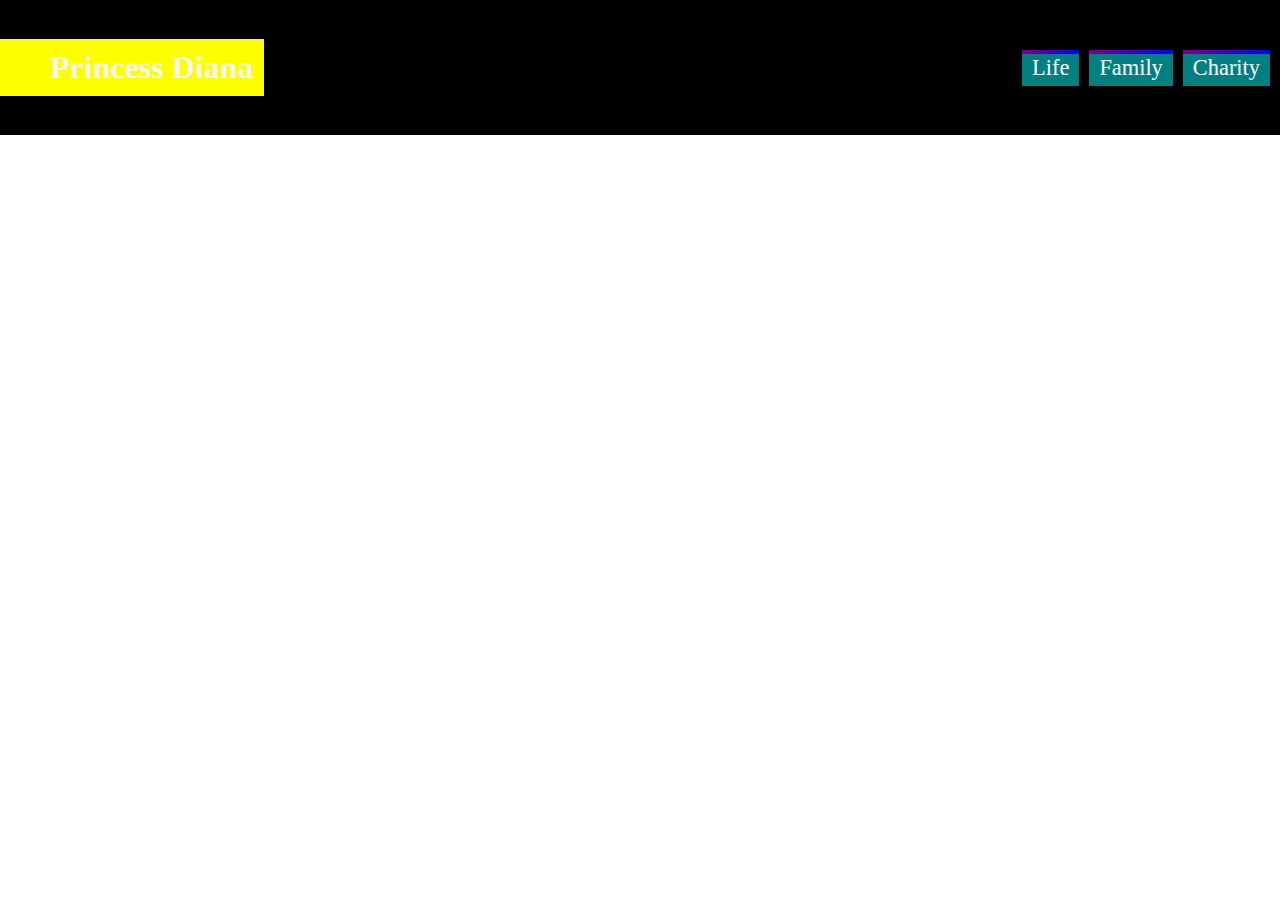
==== myPortfolio/index.html @ f56cd1ee "added header elements and styling" ====
<!DOCTYPE html>
<html lang="en">
<head>
    <meta charset="UTF-8">
    <meta http-equiv="X-UA-Compatible" content="IE=edge">
    <meta name="viewport" content="width=device-width, initial-scale=1.0">
    <title>Document</title>
    <link rel="stylesheet" href="./style.css">
</head>
<body>
    <header>
       <h1>Princess Diana</h1>
       <nav>
           <a href="#">Life</a>
           <a href="#">Family</a>
           <a href="#">Charity</a>
       </nav>
    </header>
    <section class="hero">

    </section>

    <main>

    </main>
</body>
</html>
---- myPortfolio/style.css ----
:root{

}

*{
    margin: 0px;
    padding: 0px;
    box-sizing: border-box;
}

header {
    display: flex;
    justify-content: space-between;
    align-items: center;
    height: 15vh;
    background-color: black;
    color: whitesmoke;
}

header>h1 {
  background-color:yellow;
  padding: 10px 10px 10px 50px;
  margin: 20px 20px 20px 0px;
}

header > nav {
    display: flex;
    flex-direction: row;
    flex-wrap: wrap;
    
}

nav > a {
    color: white;
    background-color: teal;
    text-decoration: none;
    padding: 5px 10px;
    margin-right: 10px;
    background-image: linear-gradient(270deg, blue 0%, purple 100%);
    background-repeat: no-repeat;
    background-size: 100% 0.2em;
    background-position: top;
     transition: all 0.5s ease-in; 
    font-size: 1.4rem;

}

nav a:hover {
    background-size: 100% 100%;
    color: red;
  }
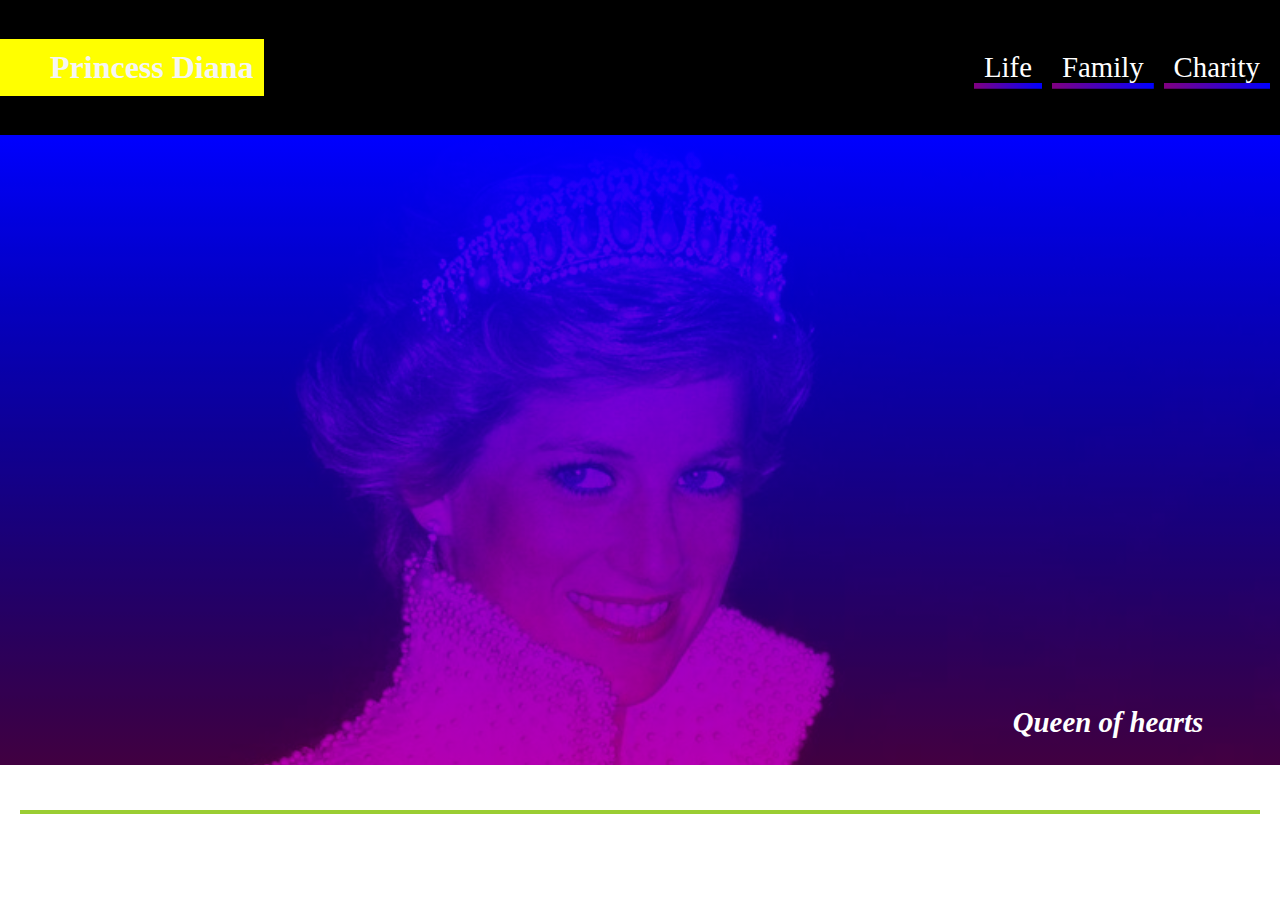
==== commit 45c498f7: "added hero banner" ====
--- a/myPortfolio/index.html
+++ b/myPortfolio/index.html
@@ -16,12 +16,15 @@
            <a href="#">Charity</a>
        </nav>
     </header>
-    <section class="hero">
-
+    <section class="hero-banner">
+        <div>
+            <h2>Queen of hearts</h2>
+          </div>
     </section>
-
     <main>
 
     </main>
+
+    
 </body>
 </html>--- a/myPortfolio/style.css
+++ b/myPortfolio/style.css
@@ -32,16 +32,15 @@
 
 nav > a {
     color: white;
-    background-color: teal;
     text-decoration: none;
     padding: 5px 10px;
     margin-right: 10px;
     background-image: linear-gradient(270deg, blue 0%, purple 100%);
     background-repeat: no-repeat;
     background-size: 100% 0.2em;
-    background-position: top;
+    background-position: bottom;
      transition: all 0.5s ease-in; 
-    font-size: 1.4rem;
+    font-size: 1.8rem;
 
 }
 
@@ -49,4 +48,26 @@
     background-size: 100% 100%;
     color: red;
   }
-  +  
+
+ main {
+     margin: 45px 20px;
+     border: yellowgreen 2px solid;
+ } 
+
+
+ .hero-banner {
+    background-image: url("./images/diana-banner.jpg"), linear-gradient(180deg, blue 0%, purple 100%);
+    background-size: cover;
+    background-position: center;
+    background-blend-mode: soft-light;
+    min-height: 70vh;
+    color: white;
+    padding: 2% 6%;
+    display: flex;
+    justify-content: flex-end;
+    align-items: flex-end;
+    text-align: right;
+    font-size: larger;
+    font-style: italic;
+  }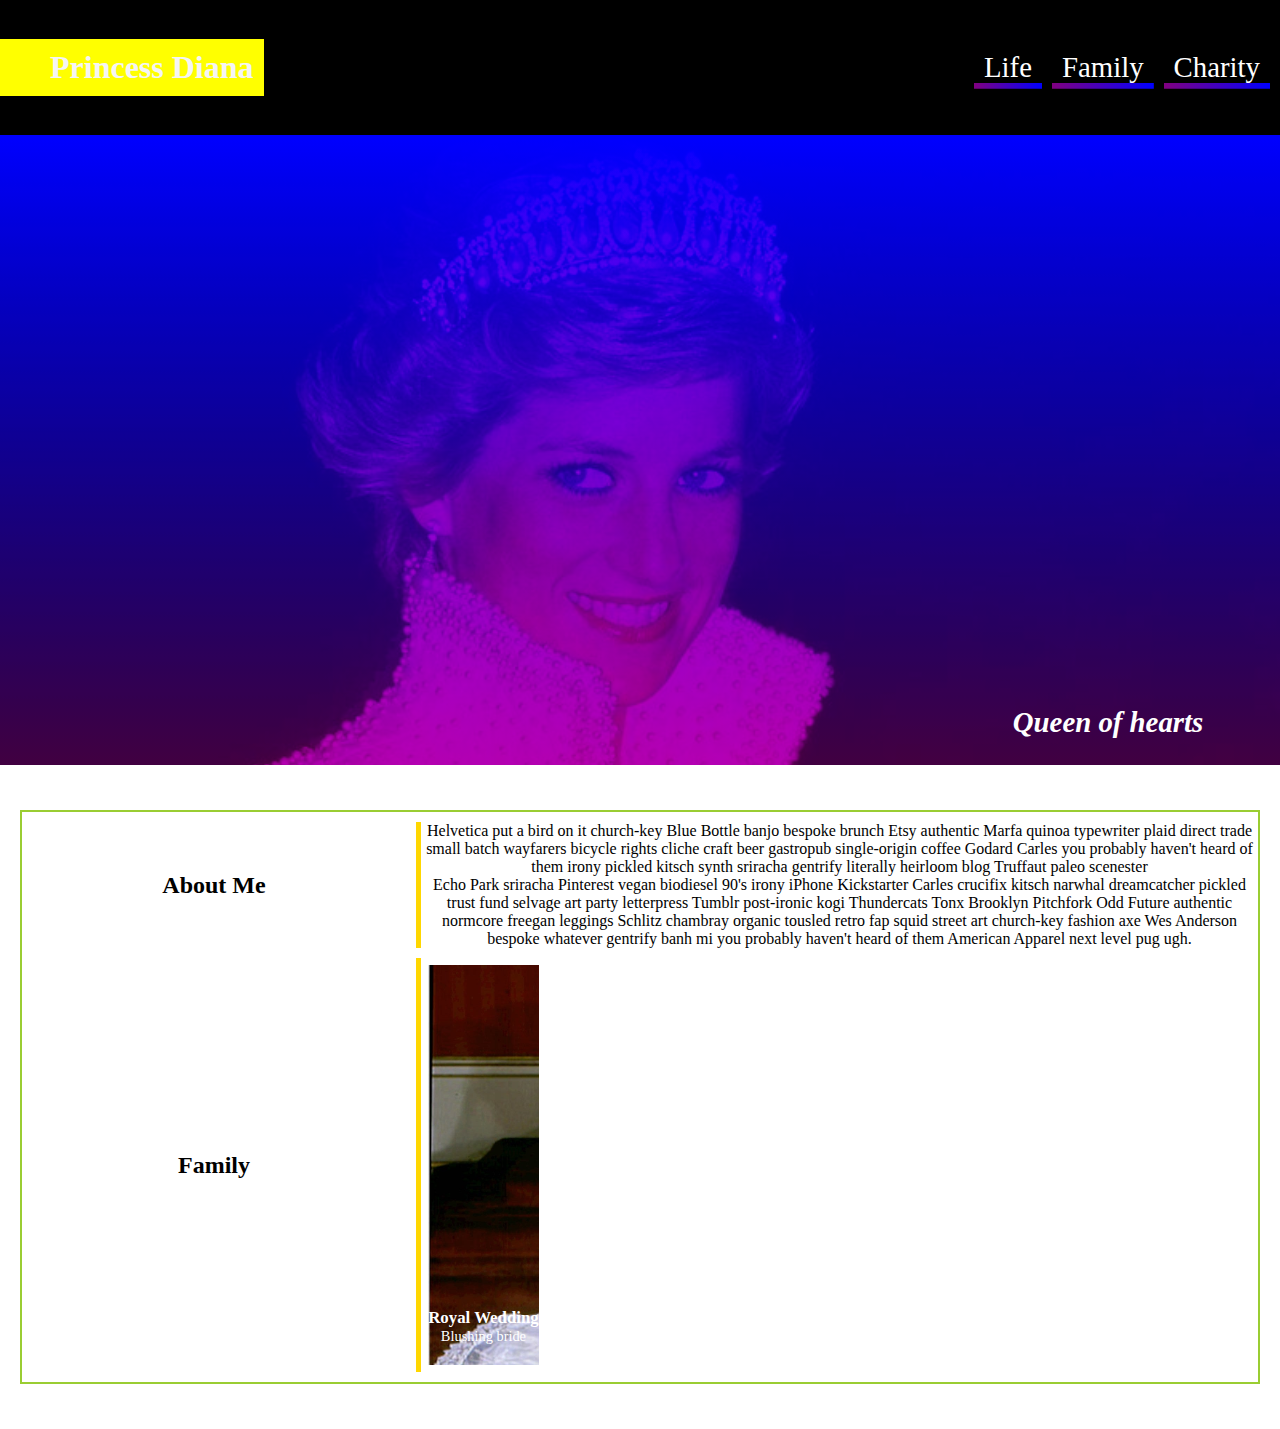
==== commit 4bb0f375: "adding section flex item" ====
--- a/myPortfolio/index.html
+++ b/myPortfolio/index.html
@@ -1,30 +1,65 @@
 <!DOCTYPE html>
 <html lang="en">
-<head>
-    <meta charset="UTF-8">
-    <meta http-equiv="X-UA-Compatible" content="IE=edge">
-    <meta name="viewport" content="width=device-width, initial-scale=1.0">
+  <head>
+    <meta charset="UTF-8" />
+    <meta http-equiv="X-UA-Compatible" content="IE=edge" />
+    <meta name="viewport" content="width=device-width, initial-scale=1.0" />
     <title>Document</title>
-    <link rel="stylesheet" href="./style.css">
-</head>
-<body>
+    <link rel="stylesheet" href="./style.css" />
+  </head>
+
+  <body>
     <header>
-       <h1>Princess Diana</h1>
-       <nav>
-           <a href="#">Life</a>
-           <a href="#">Family</a>
-           <a href="#">Charity</a>
-       </nav>
+      <h1>Princess Diana</h1>
+      <nav>
+        <a href="#life">Life</a>
+        <a href="#family">Family</a>
+        <a href="#charity">Charity</a>
+      </nav>
     </header>
     <section class="hero-banner">
-        <div>
-            <h2>Queen of hearts</h2>
-          </div>
+      <div>
+        <h2>Queen of hearts</h2>
+      </div>
     </section>
     <main>
+      <section class="content" id="life">
+        <h2>About Me</h2>
+        <div>
+          <p>
+            Helvetica put a bird on it church-key Blue Bottle banjo bespoke
+            brunch Etsy authentic Marfa quinoa typewriter plaid direct trade
+            small batch wayfarers bicycle rights cliche craft beer gastropub
+            single-origin coffee Godard Carles you probably haven't heard of
+            them irony pickled kitsch synth sriracha gentrify literally heirloom
+            blog Truffaut paleo scenester
+          </p>
+          <p>
+            Echo Park sriracha Pinterest vegan biodiesel 90's irony iPhone
+            Kickstarter Carles crucifix kitsch narwhal dreamcatcher pickled
+            trust fund selvage art party letterpress Tumblr post-ironic kogi
+            Thundercats Tonx Brooklyn Pitchfork Odd Future authentic normcore
+            freegan leggings Schlitz chambray organic tousled retro fap squid
+            street art church-key fashion axe Wes Anderson bespoke whatever
+            gentrify banh mi you probably haven't heard of them American Apparel
+            next level pug ugh.
+          </p>
+        </div>
+      </section>
+      <section class="content" id="family">
+        <h2>Family</h2>
+        <div class="flex-container">
+            <a href="#" class="flex-item royal-wedding">
+                <div>
+                  <h3>Royal Wedding</h3>
+                  <span>Blushing bride</span>
+                </div>
+              </a>
+      
 
+        </div>
+      </section>
+      <section class="content" id="charity"></section>
     </main>
-
-    
-</body>
-</html>+  </body>
+</html>
--- a/myPortfolio/style.css
+++ b/myPortfolio/style.css
@@ -1,73 +1,119 @@
-:root{
-
+:root {
 }
 
-*{
-    margin: 0px;
-    padding: 0px;
-    box-sizing: border-box;
+* {
+  margin: 0px;
+  padding: 0px;
+  box-sizing: border-box;
 }
 
 header {
-    display: flex;
-    justify-content: space-between;
-    align-items: center;
-    height: 15vh;
-    background-color: black;
-    color: whitesmoke;
+  display: flex;
+  justify-content: space-between;
+  align-items: center;
+  height: 15vh;
+  background-color: black;
+  color: whitesmoke;
 }
 
-header>h1 {
-  background-color:yellow;
+header > h1 {
+  background-color: yellow;
   padding: 10px 10px 10px 50px;
   margin: 20px 20px 20px 0px;
 }
 
 header > nav {
-    display: flex;
-    flex-direction: row;
-    flex-wrap: wrap;
-    
+  display: flex;
+  flex-direction: row;
+  flex-wrap: wrap;
 }
 
 nav > a {
-    color: white;
-    text-decoration: none;
-    padding: 5px 10px;
-    margin-right: 10px;
-    background-image: linear-gradient(270deg, blue 0%, purple 100%);
-    background-repeat: no-repeat;
-    background-size: 100% 0.2em;
-    background-position: bottom;
-     transition: all 0.5s ease-in; 
-    font-size: 1.8rem;
-
+  color: white;
+  text-decoration: none;
+  padding: 5px 10px;
+  margin-right: 10px;
+  background-image: linear-gradient(270deg, blue 0%, purple 100%);
+  background-repeat: no-repeat;
+  background-size: 100% 0.2em;
+  background-position: bottom;
+  transition: all 0.5s ease-in;
+  font-size: 1.8rem;
 }
 
 nav a:hover {
-    background-size: 100% 100%;
-    color: red;
+  background-size: 100% 100%;
+  color: red;
+}
+
+main {
+  margin: 45px 20px;
+  border: yellowgreen 2px solid;
+  display: flex;
+  flex-direction: column;
+}
+
+.hero-banner {
+  background-image: url("./images/diana-banner.jpg"),
+    linear-gradient(180deg, blue 0%, purple 100%);
+  background-size: cover;
+  background-position: center;
+  background-blend-mode: soft-light;
+  min-height: 70vh;
+  color: white;
+  padding: 2% 6%;
+  display: flex;
+  justify-content: flex-end;
+  align-items: flex-end;
+  text-align: right;
+  font-size: larger;
+  font-style: italic;
+}
+
+.content {
+  display: flex;
+  align-items: center;
+  text-align: center;
+  margin-top: 10px;
+}
+
+.content h2 {
+  min-width: 30vw;
+}
+
+.content > div {
+  border-left: 5px solid gold;
+  margin-left: 10px;
+}
+
+.flex-container {
+    display: flex;
+    flex-wrap: wrap;
+    justify-content: center;
   }
-  
 
- main {
-     margin: 45px 20px;
-     border: yellowgreen 2px solid;
- } 
+.flex-item {
+    color: white;
+    min-height: 150px;
+    flex-basis: 100%;
+    display: flex;
+    align-items: flex-end;
+    padding: 0 0 20px 0;
+    margin: 0.5em;
+    text-decoration: none;
+    background-blend-mode: soft-light;
+    background-repeat: none;
+    background-size:cover;
+    transition: all 0.5s;
+    font-size: 0.9rem;
+  }
 
+  .royal-wedding {
+    background-image: url("./images/diana-wedding.jpg");
+  }
 
- .hero-banner {
-    background-image: url("./images/diana-banner.jpg"), linear-gradient(180deg, blue 0%, purple 100%);
-    background-size: cover;
-    background-position: center;
-    background-blend-mode: soft-light;
-    min-height: 70vh;
-    color: white;
-    padding: 2% 6%;
-    display: flex;
-    justify-content: flex-end;
-    align-items: flex-end;
-    text-align: right;
-    font-size: larger;
-    font-style: italic;
-  }+  .flex-item:first-child {
+    min-height: 400px;
+    flex-basis: 100%;
+    flex-grow: 2;
+}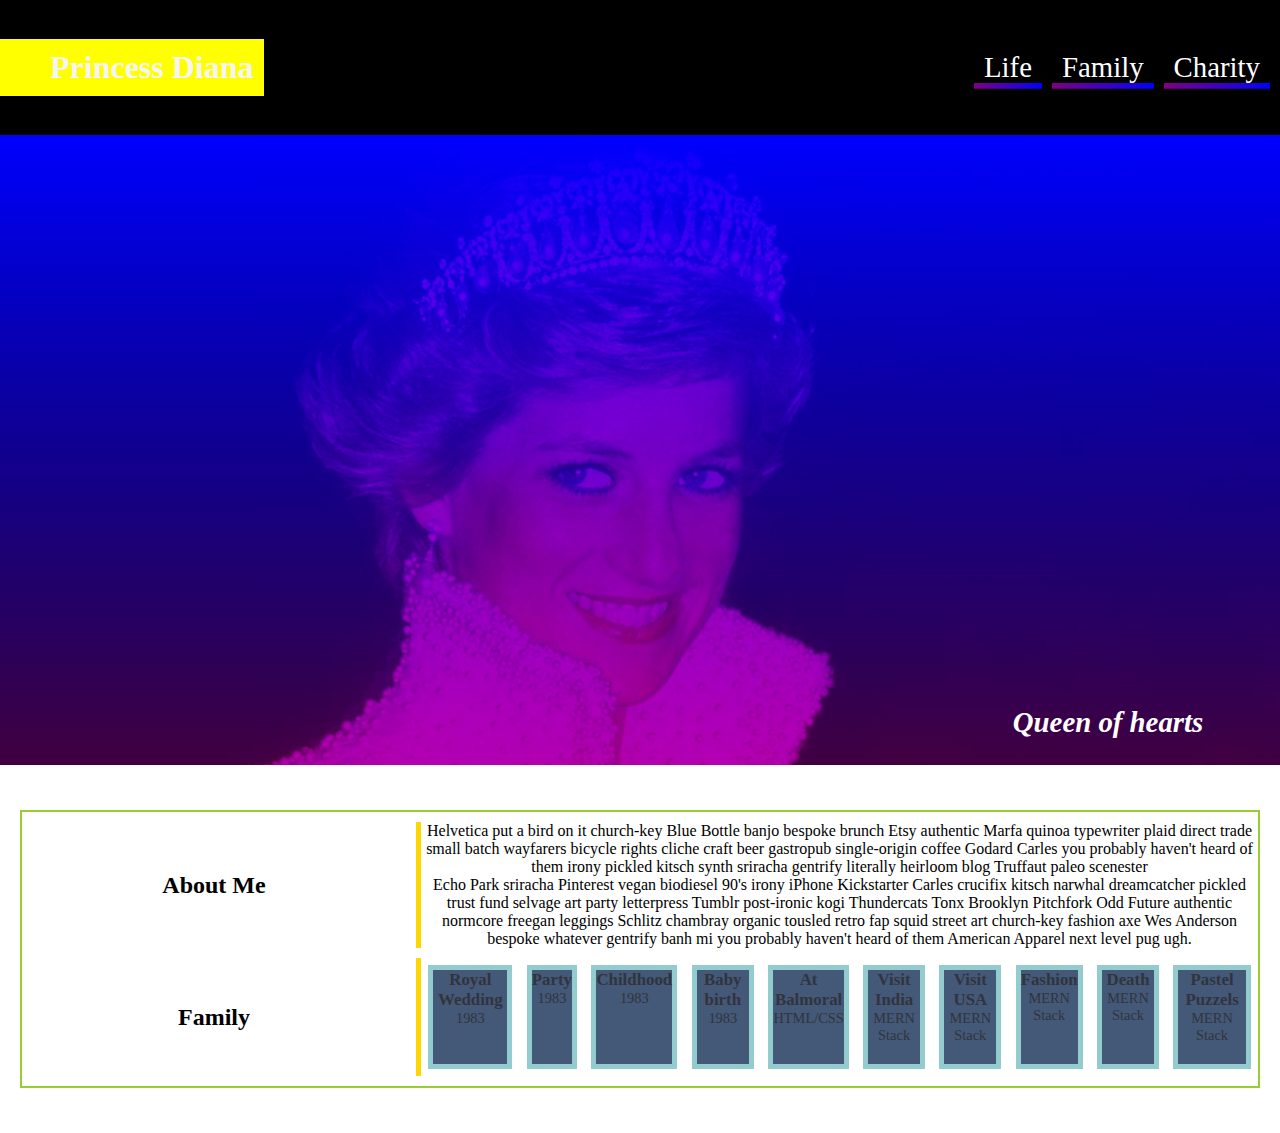
==== commit 879ed63c: "added flex items" ====
--- a/myPortfolio/index.html
+++ b/myPortfolio/index.html
@@ -52,11 +52,64 @@
             <a href="#" class="flex-item royal-wedding">
                 <div>
                   <h3>Royal Wedding</h3>
-                  <span>Blushing bride</span>
+                  <span>1983</span>
                 </div>
               </a>
-      
+              <a href="#" class="flex-item led-wall">
+                <div>
+                  <h3>Party</h3>
+                  <span>1983</span>
+                </div>
+              </a>
+              <a href="#" class="flex-item react-calc">
+                  <div>
+                      <h3>Childhood</h3>
+                    <span>1983</span>
+                  </div>
+              </a>
+              <a href="#" class="flex-item pastel-puzzles">
+                <div>
+                  <h3>Baby birth</h3>
+                  <span>1983</span>
+                </div>
+              </a>
 
+              <a href="#" class="flex-item run-buddy">
+                <div>
+                  <h3>At Balmoral</h3>
+                  <span>HTML/CSS</span>
+                </div>
+              </a>
+              <a href="#" class="flex-item pastel-puzzles">
+                <div>
+                  <h3>Visit India</h3>
+                  <span>MERN Stack</span>
+                </div>
+              </a>
+              <a href="#" class="flex-item pastel-puzzles">
+                <div>
+                  <h3>Visit USA</h3>
+                  <span>MERN Stack</span>
+                </div>
+              </a>
+              <a href="#" class="flex-item pastel-puzzles">
+                <div>
+                  <h3>Fashion</h3>
+                  <span>MERN Stack</span>
+                </div>
+              </a>
+              <a href="#" class="flex-item pastel-puzzles">
+                <div>
+                  <h3>Death</h3>
+                  <span>MERN Stack</span>
+                </div>
+              </a>
+              <a href="#" class="flex-item pastel-puzzles">
+                <div>
+                  <h3>Pastel Puzzels</h3>
+                  <span>MERN Stack</span>
+                </div>
+              </a>
         </div>
       </section>
       <section class="content" id="charity"></section>
--- a/myPortfolio/style.css
+++ b/myPortfolio/style.css
@@ -1,5 +1,10 @@
 :root {
-}
+    --primary: rgba(68, 88, 119, 1);
+    --secondary: rgba(146, 204, 206, 1);
+    --tertiary: rgba(49, 52, 61, 1);
+    --dark: rgba(28, 29, 33, 1);
+    --light: rgba(238, 238, 247, 1);
+  }
 
 * {
   margin: 0px;
@@ -11,6 +16,7 @@
   display: flex;
   justify-content: space-between;
   align-items: center;
+
   height: 15vh;
   background-color: black;
   color: whitesmoke;
@@ -88,32 +94,87 @@
 
 .flex-container {
     display: flex;
-    flex-wrap: wrap;
-    justify-content: center;
+    /* flex-wrap: wrap;
+    justify-content: center; */
   }
 
 .flex-item {
-    color: white;
-    min-height: 150px;
-    flex-basis: 100%;
+    border: 5px solid var(--secondary);
+    background-color: var(--primary);
+    color: var(--tertiary);
+    /* min-height: 150px;
+    max-height: 150px;
+    flex-basis: calc(50% - 1em); */
     display: flex;
-    align-items: flex-end;
+    /* align-items: flex-end; */
     padding: 0 0 20px 0;
     margin: 0.5em;
     text-decoration: none;
     background-blend-mode: soft-light;
-    background-repeat: none;
-    background-size:cover;
+    /* background-size: 150%; */
     transition: all 0.5s;
     font-size: 0.9rem;
   }
 
-  .royal-wedding {
-    background-image: url("./images/diana-wedding.jpg");
-  }
 
+/* 
   .flex-item:first-child {
     min-height: 400px;
     flex-basis: 100%;
     flex-grow: 2;
-}+} */
+
+
+/* @media screen and (max-width: 980px) {
+    header {
+      padding: 0 0 10px 0;
+      justify-content: center;
+      text-align: center;
+    }
+  
+    header h1 {
+      width: 100%;
+      padding: 5px;
+      margin-bottom: 10px;
+      font-size: 10vw;
+    }
+  
+    header nav {
+      justify-content: center;
+    }
+  
+    .page-section > h2,
+    .page-section > div {
+      flex: 0 0 100%;
+    }
+  
+    .page-section > h2 {
+      border-right: none;
+      border-bottom: 4px solid var(--primary);
+      margin-bottom: 20px;
+      padding-bottom: 10px;
+      text-align: left;
+      font-size: 7vw;
+    }
+  } */
+  
+  /* @media screen and (max-width: 768px) {
+    .flex-item,
+    .flex-item:first-child {
+      flex-basis: 100%;
+    }
+  
+    .flex-item:first-child {
+      min-height: 150px;
+    }
+  
+    .hero-banner {
+      justify-content: center;
+      text-align: center;
+    }
+  
+    .contact address {
+      flex-direction: column;
+      align-items: flex-start;
+    }
+  } */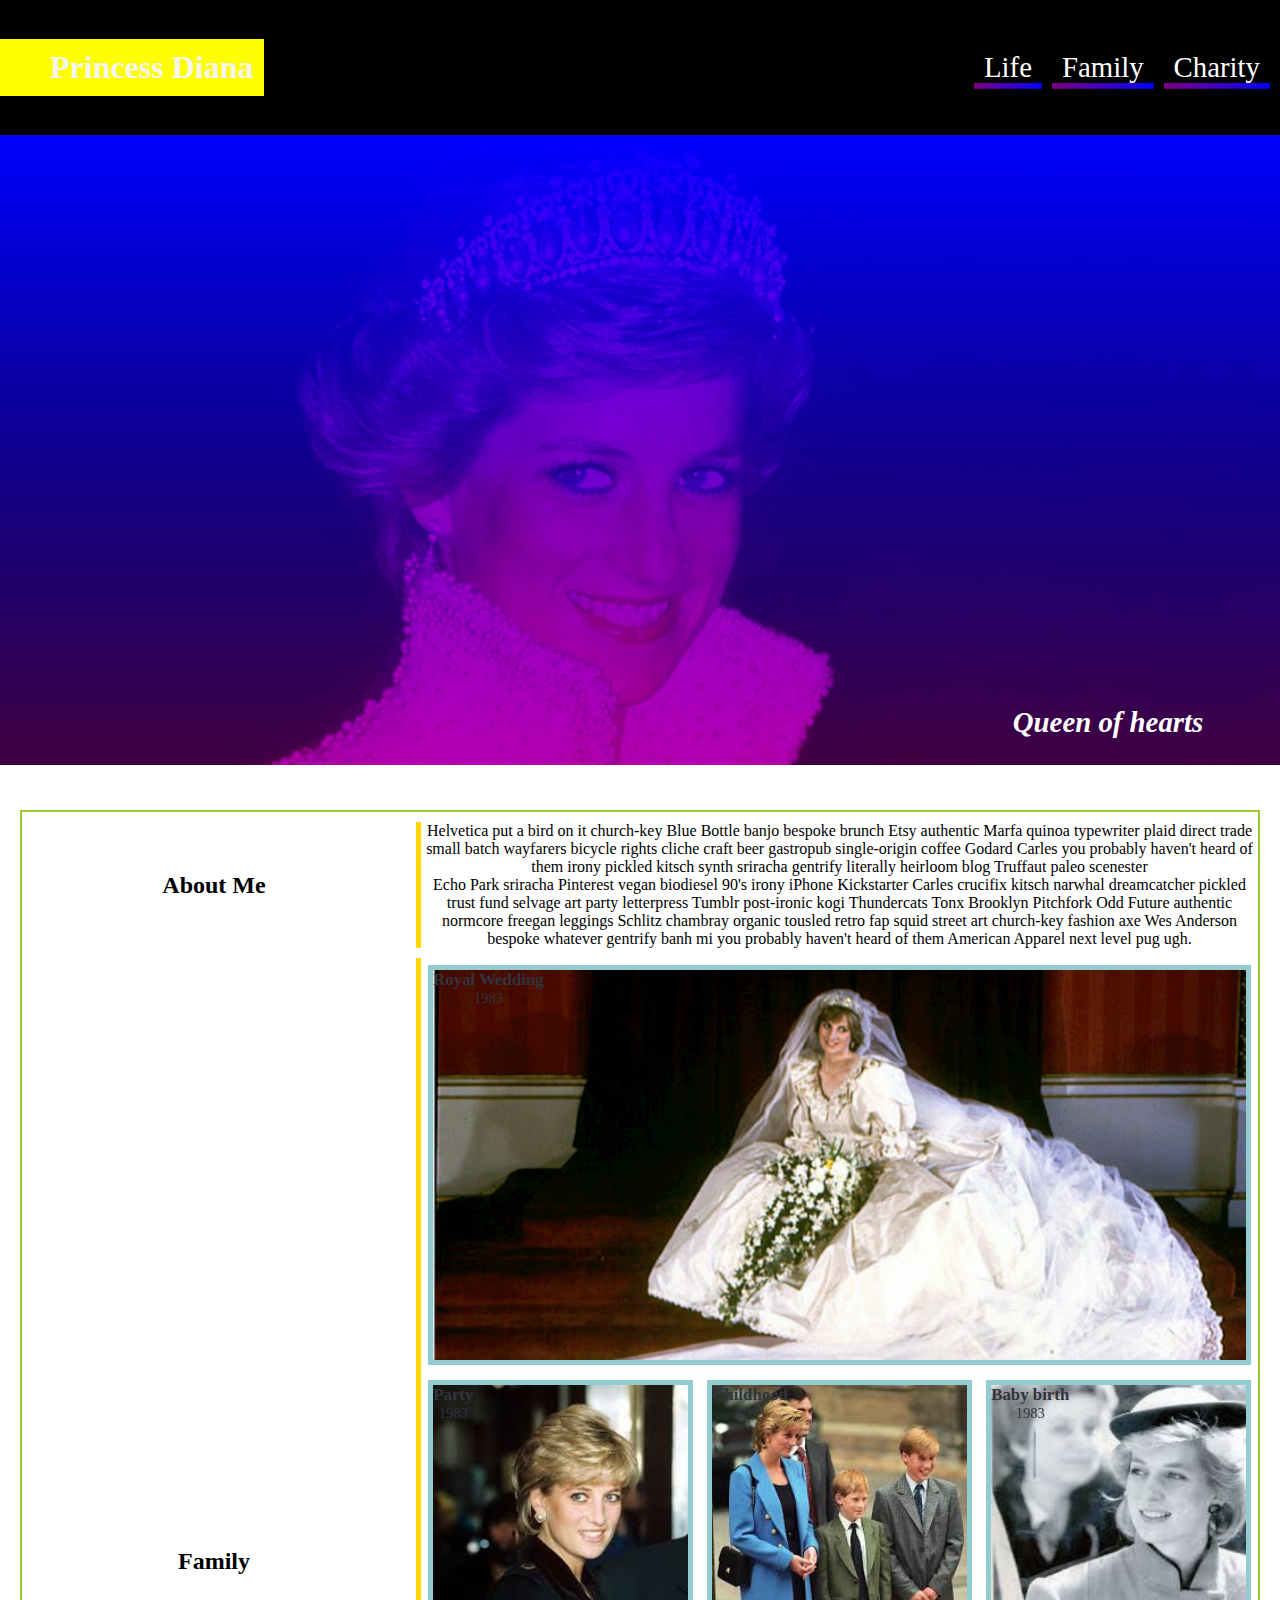
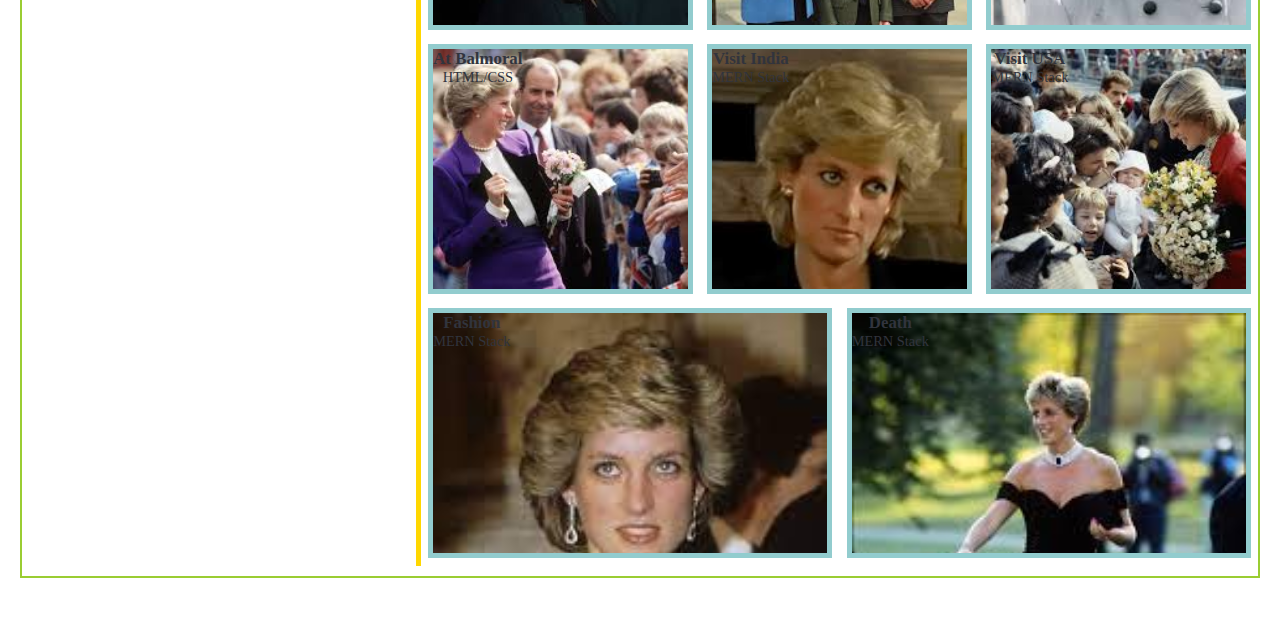
==== commit 96753cae: "added family section" ====
--- a/myPortfolio/index.html
+++ b/myPortfolio/index.html
@@ -49,67 +49,62 @@
       <section class="content" id="family">
         <h2>Family</h2>
         <div class="flex-container">
-            <a href="#" class="flex-item royal-wedding">
-                <div>
-                  <h3>Royal Wedding</h3>
-                  <span>1983</span>
-                </div>
-              </a>
-              <a href="#" class="flex-item led-wall">
-                <div>
-                  <h3>Party</h3>
-                  <span>1983</span>
-                </div>
-              </a>
-              <a href="#" class="flex-item react-calc">
-                  <div>
-                      <h3>Childhood</h3>
-                    <span>1983</span>
-                  </div>
-              </a>
-              <a href="#" class="flex-item pastel-puzzles">
-                <div>
-                  <h3>Baby birth</h3>
-                  <span>1983</span>
-                </div>
-              </a>
+          <a href="#" class="flex-item royal-wedding">
+            <div>
+              <h3>Royal Wedding</h3>
+              <span>1983</span>
+            </div>
+          </a>
+          <a href="#" class="flex-item pic1">
+            <div>
+              <h3>Party</h3>
+              <span>1983</span>
+            </div>
+          </a>
+          <a href="#" class="flex-item pic2">
+            <div>
+              <h3>Childhood</h3>
+              <span>1983</span>
+            </div>
+          </a>
+          <a href="#" class="flex-item pic3">
+            <div>
+              <h3>Baby birth</h3>
+              <span>1983</span>
+            </div>
+          </a>
 
-              <a href="#" class="flex-item run-buddy">
-                <div>
-                  <h3>At Balmoral</h3>
-                  <span>HTML/CSS</span>
-                </div>
-              </a>
-              <a href="#" class="flex-item pastel-puzzles">
-                <div>
-                  <h3>Visit India</h3>
-                  <span>MERN Stack</span>
-                </div>
-              </a>
-              <a href="#" class="flex-item pastel-puzzles">
-                <div>
-                  <h3>Visit USA</h3>
-                  <span>MERN Stack</span>
-                </div>
-              </a>
-              <a href="#" class="flex-item pastel-puzzles">
-                <div>
-                  <h3>Fashion</h3>
-                  <span>MERN Stack</span>
-                </div>
-              </a>
-              <a href="#" class="flex-item pastel-puzzles">
-                <div>
-                  <h3>Death</h3>
-                  <span>MERN Stack</span>
-                </div>
-              </a>
-              <a href="#" class="flex-item pastel-puzzles">
-                <div>
-                  <h3>Pastel Puzzels</h3>
-                  <span>MERN Stack</span>
-                </div>
-              </a>
+          <a href="#" class="flex-item pic4">
+            <div>
+              <h3>At Balmoral</h3>
+              <span>HTML/CSS</span>
+            </div>
+          </a>
+          <a href="#" class="flex-item pic5">
+            <div>
+              <h3>Visit India</h3>
+              <span>MERN Stack</span>
+            </div>
+          </a>
+          <a href="#" class="flex-item pic6">
+            <div>
+              <h3>Visit USA</h3>
+              <span>MERN Stack</span>
+            </div>
+          </a>
+          <a href="#" class="flex-item pic7">
+            <div>
+              <h3>Fashion</h3>
+              <span>MERN Stack</span>
+            </div>
+          </a>
+          <a href="#" class="flex-item pic8">
+            <div>
+              <h3>Death</h3>
+              <span>MERN Stack</span>
+            </div>
+          </a>
+         
         </div>
       </section>
       <section class="content" id="charity"></section>
--- a/myPortfolio/style.css
+++ b/myPortfolio/style.css
@@ -94,16 +94,18 @@
 
 .flex-container {
     display: flex;
-    /* flex-wrap: wrap;
-    justify-content: center; */
+    flex-direction: row;
+    flex-wrap: wrap;
+    justify-content: center; 
   }
 
 .flex-item {
     border: 5px solid var(--secondary);
-    background-color: var(--primary);
+    flex-basis: 25%;
+    flex-grow: 1;
     color: var(--tertiary);
-    /* min-height: 150px;
-    max-height: 150px;
+    min-height: 250px;
+    /*max-height: 150px;
     flex-basis: calc(50% - 1em); */
     display: flex;
     /* align-items: flex-end; */
@@ -114,67 +116,57 @@
     /* background-size: 150%; */
     transition: all 0.5s;
     font-size: 0.9rem;
+   
   }
 
+  .royal-wedding {
+    background-image: url("./images/diana-wedding.jpg");
+    background-size: cover;
+  }
 
-/* 
+  .pic1{
+    background-image: url("./images/diana\ 2.jpg");
+    background-size: cover;
+  }
+
+  .pic2{
+    background-image: url("./images/diana\ 3.jpg");
+    background-size: cover;
+  }
+
+  .pic3{
+    background-image: url("./images/diana\ 4.jpg");
+    background-size: cover;
+  }
+
+  .pic4{
+    background-image: url("./images/diana\ 5.jpg");
+    background-size: cover;
+  }
+
+  .pic5{
+    background-image: url("./images/diana\ 6.jpg");
+    background-size: cover;
+  }
+
+  .pic6{
+    background-image: url("./images/diana\ 7.jpg");
+    background-size: cover;
+  }
+
+  .pic7{
+    background-image: url("./images/diana\ 10.jpg");
+    background-size: cover;
+  }
+
+  .pic8{
+    background-image: url("./images/diana\ 9.jpg");
+    background-size: cover;
+  }
+
+  
+
   .flex-item:first-child {
     min-height: 400px;
     flex-basis: 100%;
-    flex-grow: 2;
-} */
-
-
-/* @media screen and (max-width: 980px) {
-    header {
-      padding: 0 0 10px 0;
-      justify-content: center;
-      text-align: center;
-    }
-  
-    header h1 {
-      width: 100%;
-      padding: 5px;
-      margin-bottom: 10px;
-      font-size: 10vw;
-    }
-  
-    header nav {
-      justify-content: center;
-    }
-  
-    .page-section > h2,
-    .page-section > div {
-      flex: 0 0 100%;
-    }
-  
-    .page-section > h2 {
-      border-right: none;
-      border-bottom: 4px solid var(--primary);
-      margin-bottom: 20px;
-      padding-bottom: 10px;
-      text-align: left;
-      font-size: 7vw;
-    }
-  } */
-  
-  /* @media screen and (max-width: 768px) {
-    .flex-item,
-    .flex-item:first-child {
-      flex-basis: 100%;
-    }
-  
-    .flex-item:first-child {
-      min-height: 150px;
-    }
-  
-    .hero-banner {
-      justify-content: center;
-      text-align: center;
-    }
-  
-    .contact address {
-      flex-direction: column;
-      align-items: flex-start;
-    }
-  } */+}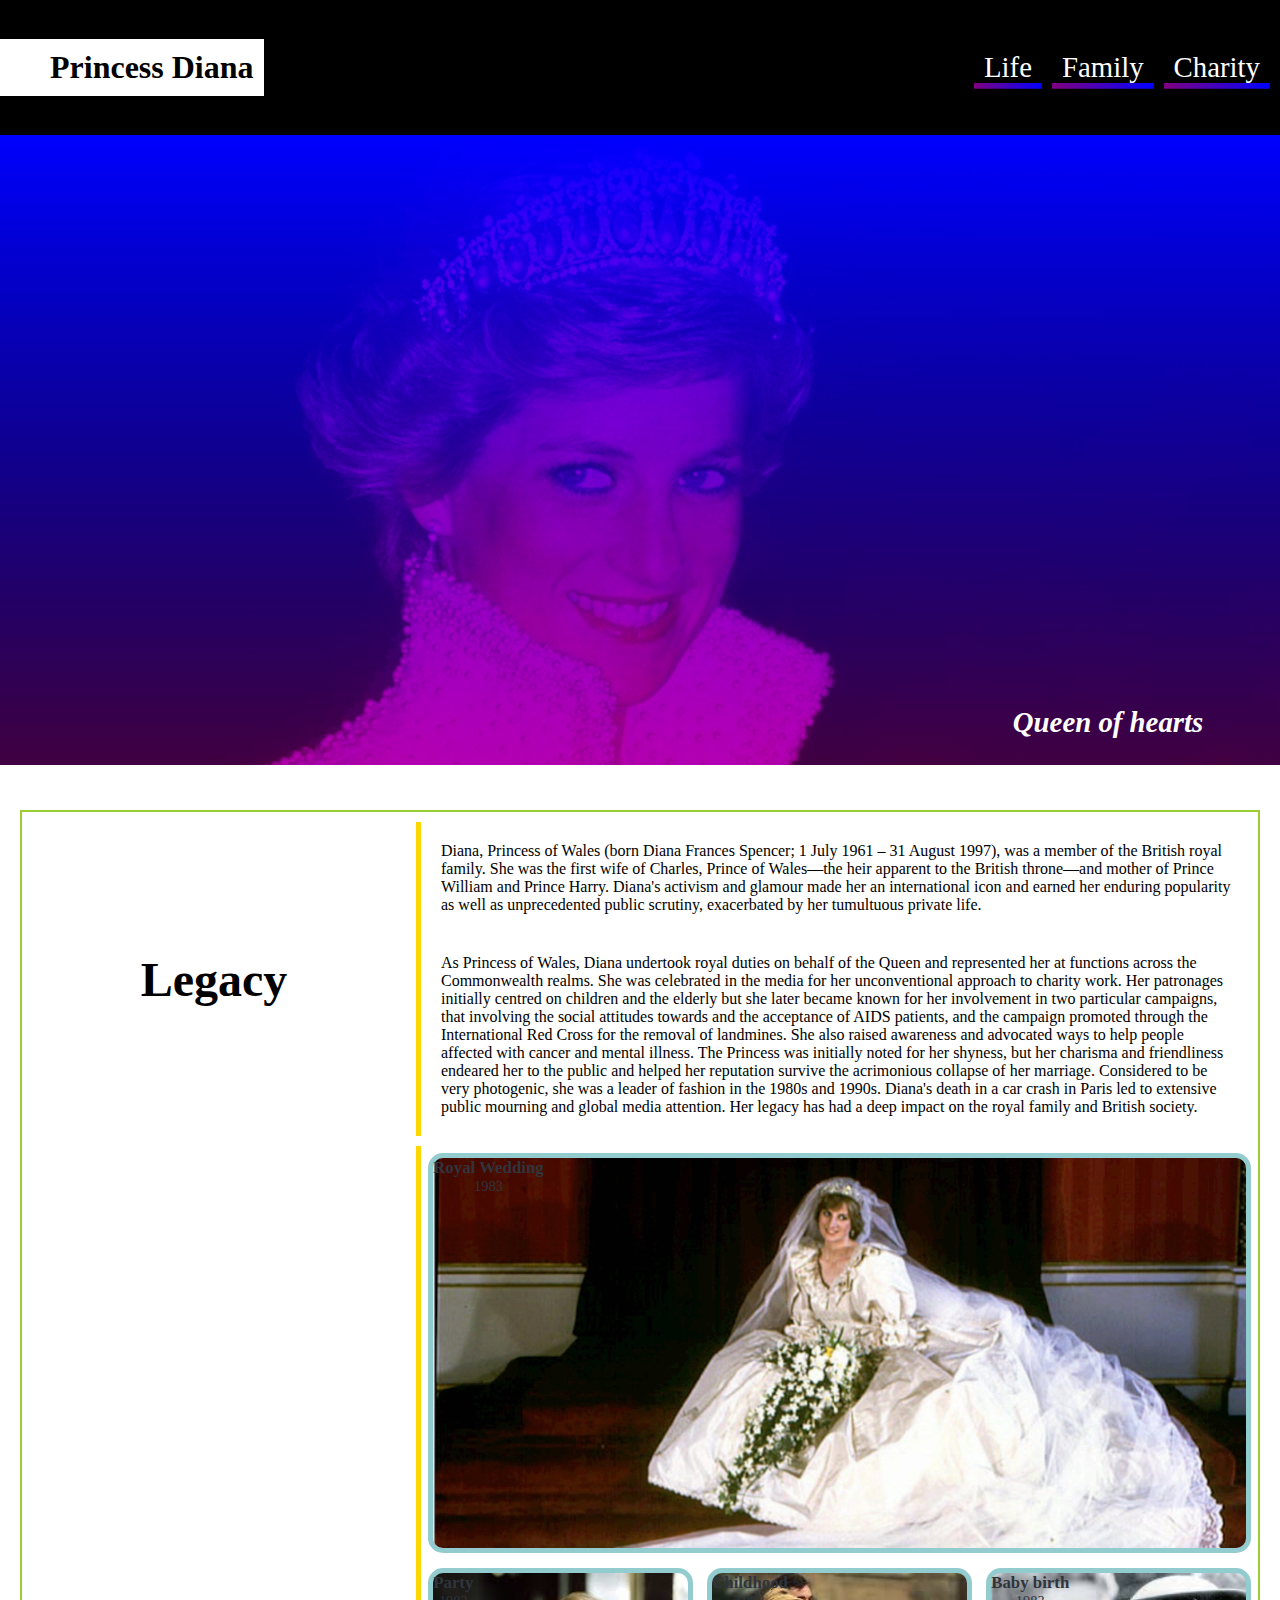
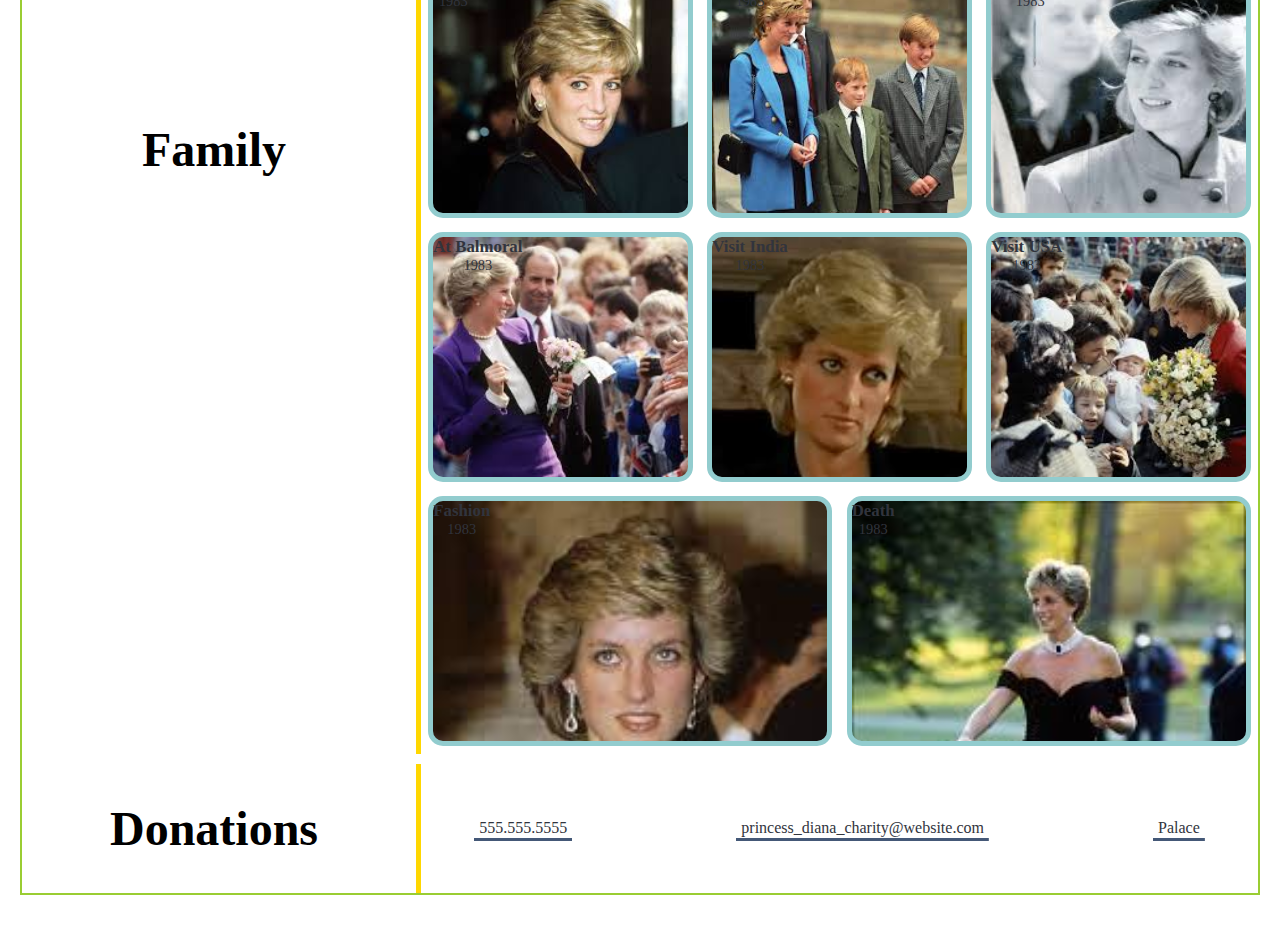
==== commit 88e8d808: "fixed contact bar" ====
--- a/myPortfolio/index.html
+++ b/myPortfolio/index.html
@@ -24,25 +24,14 @@
     </section>
     <main>
       <section class="content" id="life">
-        <h2>About Me</h2>
+        <h2>Legacy</h2>
         <div>
           <p>
-            Helvetica put a bird on it church-key Blue Bottle banjo bespoke
-            brunch Etsy authentic Marfa quinoa typewriter plaid direct trade
-            small batch wayfarers bicycle rights cliche craft beer gastropub
-            single-origin coffee Godard Carles you probably haven't heard of
-            them irony pickled kitsch synth sriracha gentrify literally heirloom
-            blog Truffaut paleo scenester
+            Diana, Princess of Wales (born Diana Frances Spencer; 1 July 1961 – 31 August 1997), was a member of the British royal family. She was the first wife of Charles, Prince of Wales—the heir apparent to the British throne—and mother of Prince William and Prince Harry. Diana's activism and glamour made her an international icon and earned her enduring popularity as well as unprecedented public scrutiny, exacerbated by her tumultuous private life.
           </p>
+          
           <p>
-            Echo Park sriracha Pinterest vegan biodiesel 90's irony iPhone
-            Kickstarter Carles crucifix kitsch narwhal dreamcatcher pickled
-            trust fund selvage art party letterpress Tumblr post-ironic kogi
-            Thundercats Tonx Brooklyn Pitchfork Odd Future authentic normcore
-            freegan leggings Schlitz chambray organic tousled retro fap squid
-            street art church-key fashion axe Wes Anderson bespoke whatever
-            gentrify banh mi you probably haven't heard of them American Apparel
-            next level pug ugh.
+            As Princess of Wales, Diana undertook royal duties on behalf of the Queen and represented her at functions across the Commonwealth realms. She was celebrated in the media for her unconventional approach to charity work. Her patronages initially centred on children and the elderly but she later became known for her involvement in two particular campaigns, that involving the social attitudes towards and the acceptance of AIDS patients, and the campaign promoted through the International Red Cross for the removal of landmines. She also raised awareness and advocated ways to help people affected with cancer and mental illness. The Princess was initially noted for her shyness, but her charisma and friendliness endeared her to the public and helped her reputation survive the acrimonious collapse of her marriage. Considered to be very photogenic, she was a leader of fashion in the 1980s and 1990s. Diana's death in a car crash in Paris led to extensive public mourning and global media attention. Her legacy has had a deep impact on the royal family and British society.
           </p>
         </div>
       </section>
@@ -77,37 +66,46 @@
           <a href="#" class="flex-item pic4">
             <div>
               <h3>At Balmoral</h3>
-              <span>HTML/CSS</span>
+              <span>1983</span>
             </div>
           </a>
           <a href="#" class="flex-item pic5">
             <div>
               <h3>Visit India</h3>
-              <span>MERN Stack</span>
+              <span>1983</span>
             </div>
           </a>
           <a href="#" class="flex-item pic6">
             <div>
               <h3>Visit USA</h3>
-              <span>MERN Stack</span>
+              <span>1983</span>
             </div>
           </a>
           <a href="#" class="flex-item pic7">
             <div>
               <h3>Fashion</h3>
-              <span>MERN Stack</span>
+              <span>1983</span>
             </div>
           </a>
           <a href="#" class="flex-item pic8">
             <div>
               <h3>Death</h3>
-              <span>MERN Stack</span>
+              <span>1983</span>
             </div>
           </a>
          
         </div>
       </section>
-      <section class="content" id="charity"></section>
+      <section class="content" id="charity">
+        <h2>Donations</h2>
+        <div>
+        
+            <a href="tel:+15555555555">555.555.5555</a>
+            <a href="mailto:dianamemorial@website.com">princess_diana_charity@website.com</a>
+            <a href="#">Palace</a>
+          
+        </div>
+      </section>
     </main>
   </body>
 </html>
--- a/myPortfolio/style.css
+++ b/myPortfolio/style.css
@@ -19,11 +19,11 @@
 
   height: 15vh;
   background-color: black;
-  color: whitesmoke;
+  color: black
 }
 
 header > h1 {
-  background-color: yellow;
+  background-color: white;
   padding: 10px 10px 10px 50px;
   margin: 20px 20px 20px 0px;
 }
@@ -85,6 +85,7 @@
 
 .content h2 {
   min-width: 30vw;
+  font-size: 48px;
 }
 
 .content > div {
@@ -92,6 +93,32 @@
   margin-left: 10px;
 }
 
+#life  p {
+    padding: 20px;
+    text-align: left;
+}
+
+#charity > div {
+    display: flex;
+    padding: 50px;
+    flex: 1 1 100%;
+    justify-content: space-between;
+    
+}
+#charity div a {
+    color: var(--tertiary);
+    padding: 5px;
+    text-decoration: none;
+    
+    background-image: linear-gradient(270deg, var(--primary) 0%, var(--primary) 100%);
+    background-repeat: no-repeat;
+    background-size: 100% 0.2em;
+    background-position: bottom;
+
+    margin: 0 0.2rem 0.1rem;
+   
+  }
+
 .flex-container {
     display: flex;
     flex-direction: row;
@@ -101,6 +128,7 @@
 
 .flex-item {
     border: 5px solid var(--secondary);
+    border-radius: 15px;
     flex-basis: 25%;
     flex-grow: 1;
     color: var(--tertiary);
@@ -119,6 +147,14 @@
    
   }
 
+  /* #charity {
+    display: flex;
+    flex-wrap: wrap;
+    justify-content: space-around;
+    align-items: center;
+    height: 100%;
+  } */
+
   .royal-wedding {
     background-image: url("./images/diana-wedding.jpg");
     background-size: cover;
